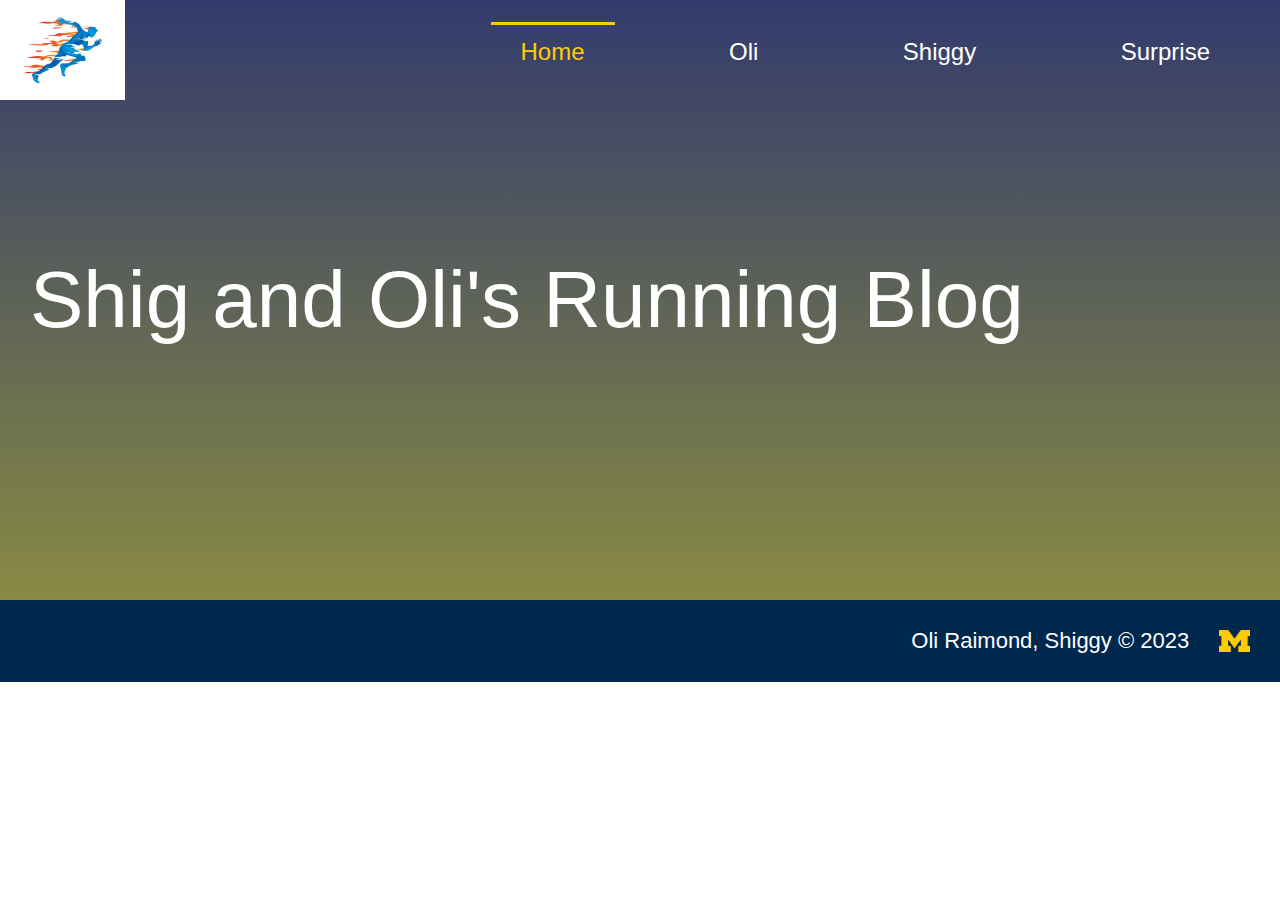
==== index.html @ 6b5b0c2e "added oli's page, styled nav and footer" ====
<!DOCTYPE html>

<html lang="en">

<head>
	<meta charset="UTF-8">
	<meta name="viewport" content="width=device-width, initial-scale=1.0">
	<!-- Link to the favicon image -->
	<link rel="icon" href="images/favicon.ico">
	<!-- Link to the reset file -->
	<link rel="stylesheet" href="css/html5reset.css">
	<!-- Link to the stylesheet -->
	<link rel="stylesheet" href="css/style.css">
	<title>Home</title>
</head>


<body>
	<a class="skip" href="#skip">Skip to Main Content</a>
	<header class="home-head">
		<nav>
			<img src="images/logo.jpeg" id="logo" alt="Logo" height="100px">
			<ul>
				<li class="active"><a href="index.html">Home</a></li>
				<li><a href="oli.html">Oli</a></li>
				<li><a href="#">Shiggy</a></li>
				<li><a href="track.html">Surprise</a></li>
			</ul>
		</nav>
	</header>


	<main>
		<div class="hero" id="hero">
			<h1>Shig and Oli's Running Blog</h1>
		</div>
		<!-- <div>
			<h2>Click a section of track</h2>
		</div>
		<div id="track-grid">
			<a href="#"></a>
			<a href="#"></a>
			<a href="#"></a>
			<a href="#"></a>
			<a></a>
			<a href="#"></a>
			<a href="#"></a>
			<a href="#"></a>
			<a href="#"></a>
		</div> -->
	</main>


	<footer>
		<p>Oli Raimond, Shiggy &copy; 2023</p>
		<img src="/images/Block_M-Hex.png" alt="Block M Michigan Logo">
	</footer>
</body>

</html>
---- css/style.css ----
header,
nav,
main,
footer,
ul {
	/* border: 3px solid red; */
}

body {
	font-family: 'Trebuchet MS', 'Lucida Sans Unicode', 'Lucida Grande', 'Lucida Sans', Arial, sans-serif;
}

.home-head,
.hero {
	height: 600px;
}


nav {
	display: flex;
	justify-content: space-between;
	align-items: center;
}

nav li {
	/* background-color: #ECFF4D; */
	padding: 15px 30px;
	margin: 0px 40px;
	/* border: 1px solid black; */
	display: inline-block;
	font-size: 24px;

}

nav {
	background-color: #00274c;
}

.home-head nav {
	background-color: transparent;
}

nav li a {
	color: white;
	text-decoration: none;
}

nav li a:hover {
	border-bottom: 3px solid #FFCB05;
}

.active {
	border-top: 3px solid #FFCB05;
}

.active a {
	color: #FFCB05;
}

footer {
	background-color: #00274c;
	padding: 30px;
	display: flex;
	justify-content: flex-end;
	gap: 30px;
}

footer p {
	color: white;
	font-size: 22px;
}

footer img {
	height: 22px;
}

#track-grid {
	display: grid;
	grid-template-columns: auto auto auto;
	background-image: url("../images/running-track-top-view-sport-stadium-vector-33171948.jpg");
	background-size: cover;
	height: calc(100vw * 0.69);


}

#track-grid a:not(:nth-child(5)):hover {
	background-color: rgba(255, 230, 0, 0.2);
}

.hero {
	background-color: #00274c;
	background: linear-gradient(135deg, rgba(0, 39, 76, 1) 0%, rgba(0, 39, 76, 0.9) 40%, rgba(0, 39, 76, 1) 80%);
	display: flex;
	flex-wrap: wrap;
	align-items: center;
	justify-content: space-between;
}

#hero {
	position: absolute;
	top: 0;
	left: 0;
	margin: 0;
	width: 100%;
	background: linear-gradient(rgba(0, 10, 72, 0.8), rgba(107, 110, 20, 0.8)), url("../images/hero.JPG");
	background-size: cover;
	background-position: center;
	z-index: -1;
}

h1 {
	margin-left: 30px;
	color: white;
	font-size: 80px;
}

.skip {
	background: white;
	left: 20px;
	padding: 6px;
	position: absolute;
	top: -40px;
	-webkit-transition: top 1s ease-out;
	transition: top 1s ease-out;
	z-index: 1;
}

.skip:focus {
	top: 20px;
	color: black;
	text-decoration-style: solid;
}

*:focus {
	border: 2px solid black;
}

.promo-image {
	height: 100%;
	float: right;
	display: none;
}

.oli-gallery {
	display: grid;
	grid-template-columns: 50% 50%;
}

.oli-gallery img {
	width: 100%;
}

.oli-gallery img:nth-child(3n) {
	grid-column: 1 / -1;
}

@media screen and (min-width: 950px) {
	.oli-gallery {
		grid-template-columns: 25% 25% 25% 25%;
	}

	.oli-gallery img:nth-child(3n) {
		grid-column: inherit;
	}

	.oli-gallery img:first-child,
	.oli-gallery img:nth-child(8) {
		grid-column: span 2;
		grid-row: span 2;
	}

	.oli-gallery img:last-child {
		display: none;
	}

	.promo-image {
		display: block;
	}
}

@media screen and (min-width: 1200px) {
	.oli-gallery {
		grid-template-columns: 20% 20% 20% 20% 20%;
	}

	.oli-gallery img:nth-child(6) {
		grid-column: span 2;
		grid-row: span 2;
	}

	.oli-gallery img:last-child {
		display: block;
	}
}
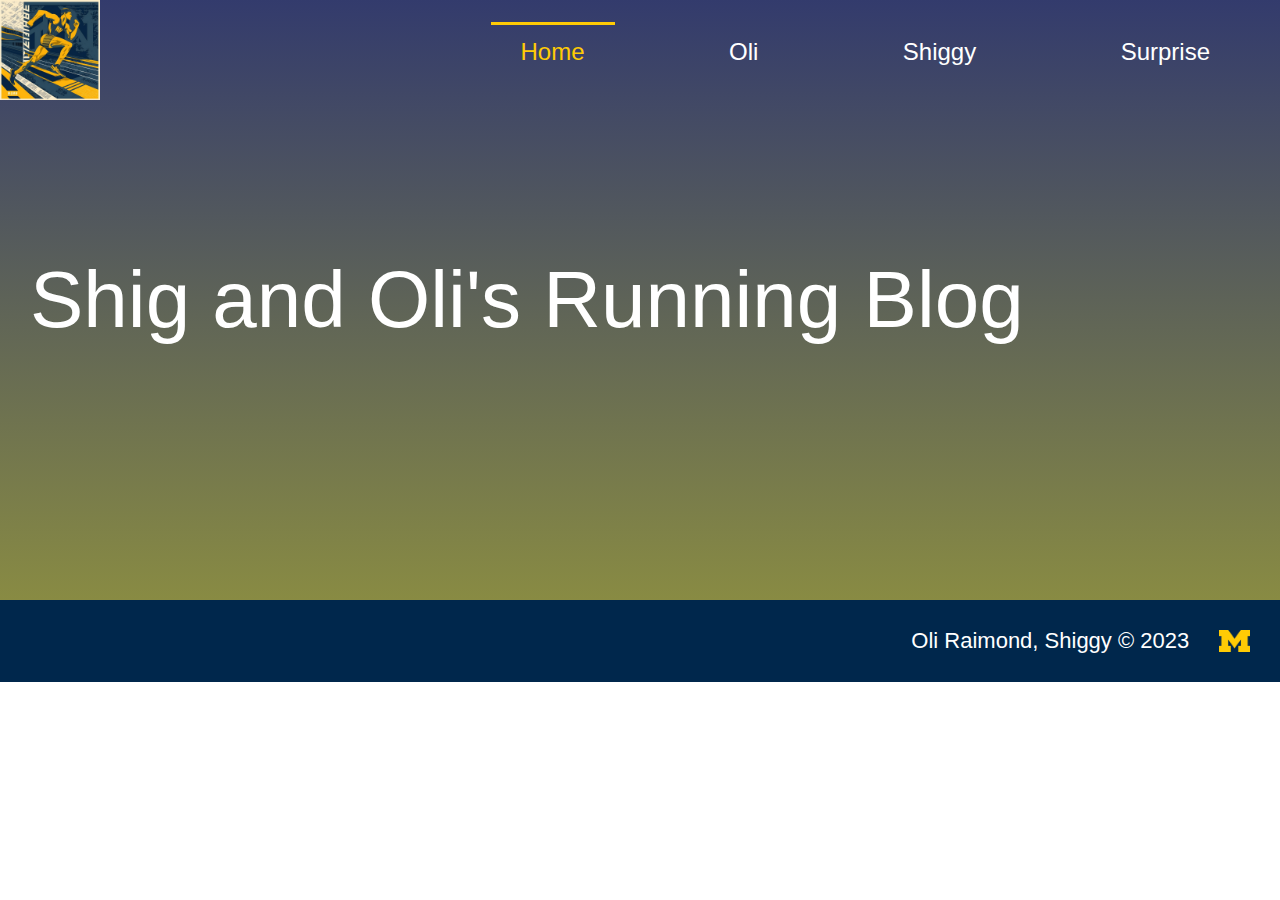
==== commit c5410014: "changed logo" ====
--- a/index.html
+++ b/index.html
@@ -19,7 +19,7 @@
 	<a class="skip" href="#skip">Skip to Main Content</a>
 	<header class="home-head">
 		<nav>
-			<img src="images/logo.jpeg" id="logo" alt="Logo" height="100px">
+			<img src="images/ai-image.png" id="logo" alt="Logo" height="100px">
 			<ul>
 				<li class="active"><a href="index.html">Home</a></li>
 				<li><a href="oli.html">Oli</a></li>
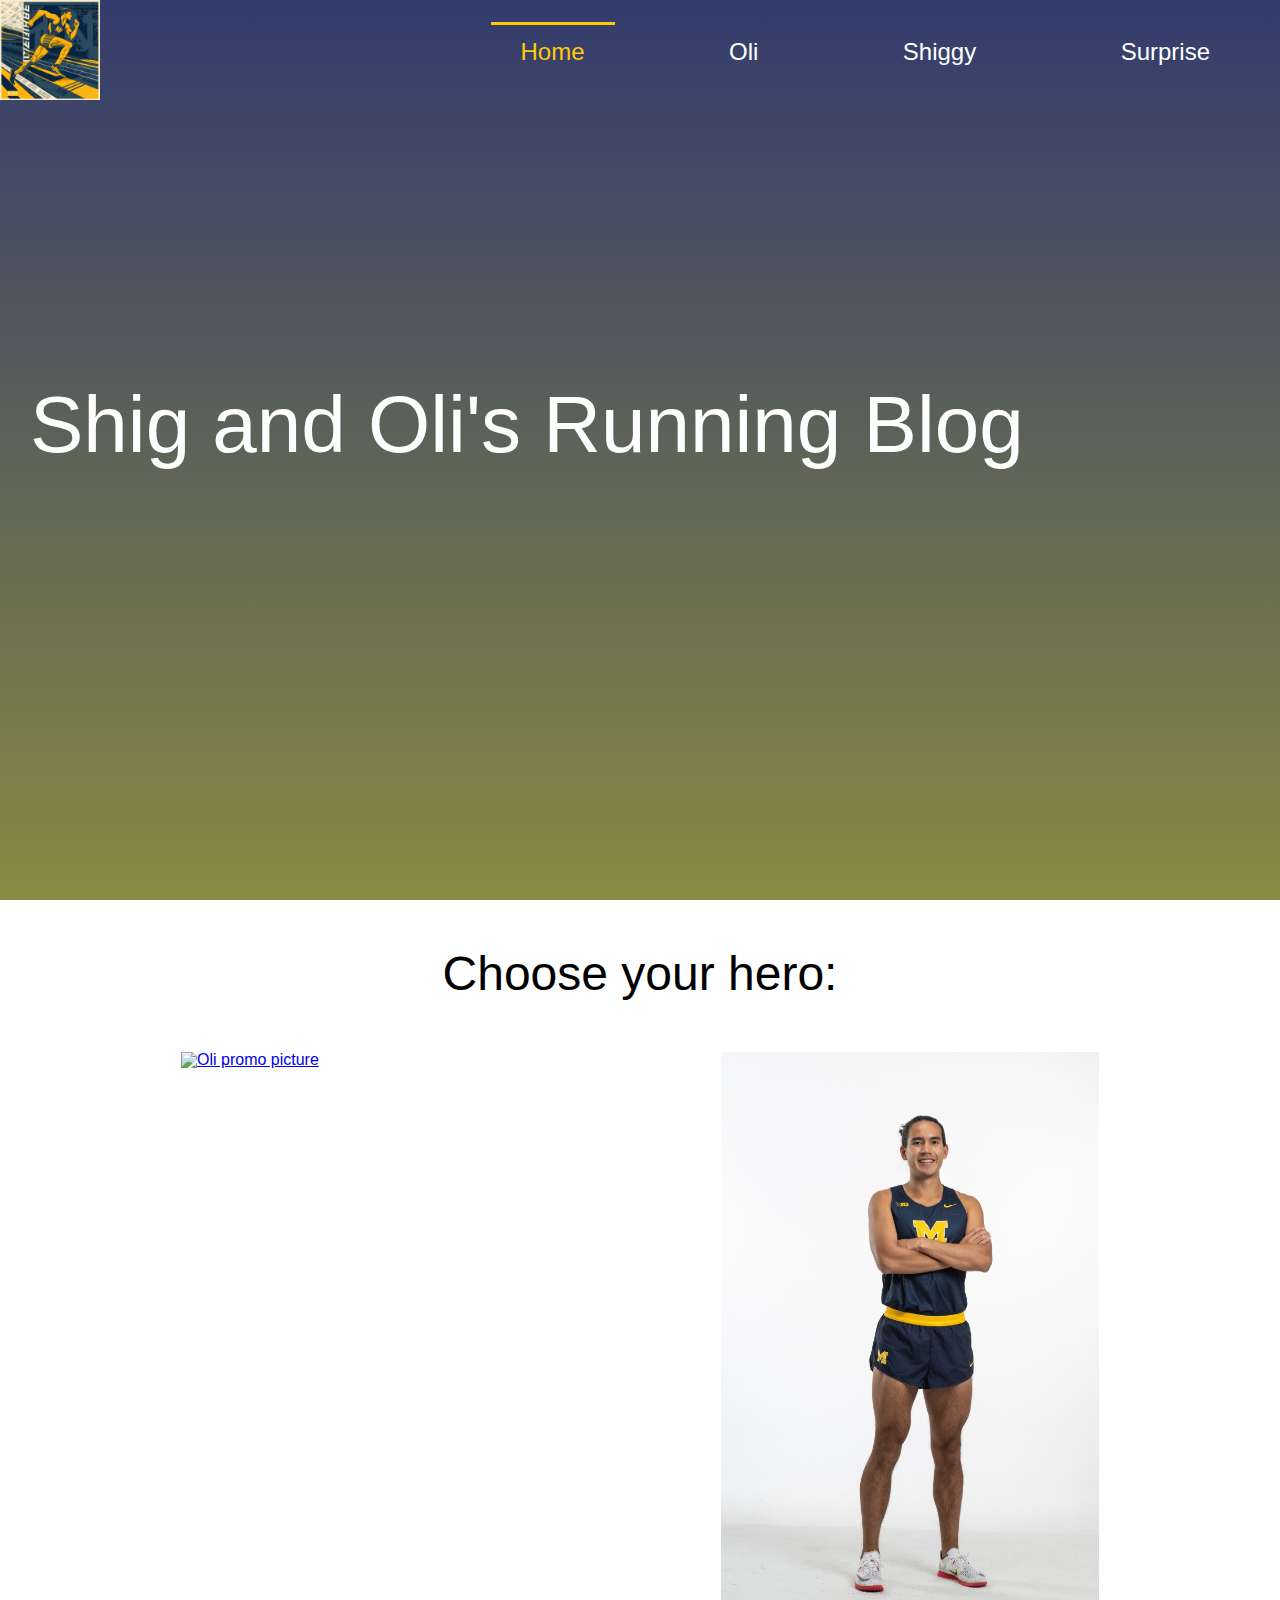
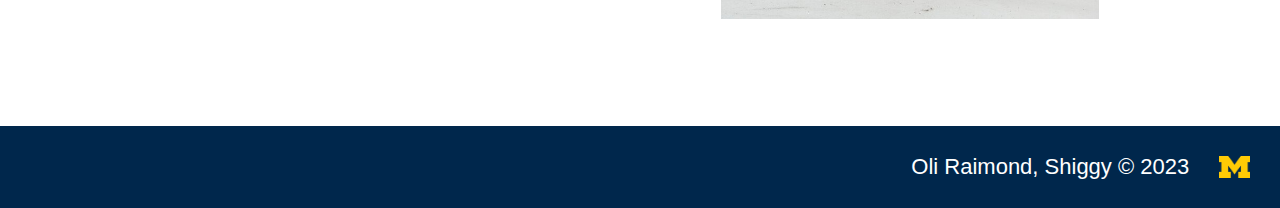
==== commit da8a8eac: "added choose hero" ====
--- a/index.html
+++ b/index.html
@@ -16,14 +16,14 @@
 
 
 <body>
-	<a class="skip" href="#skip">Skip to Main Content</a>
 	<header class="home-head">
+		<a class="skip" href="#skip">Skip to Main Content</a>
 		<nav>
 			<img src="images/ai-image.png" id="logo" alt="Logo" height="100px">
 			<ul>
 				<li class="active"><a href="index.html">Home</a></li>
 				<li><a href="oli.html">Oli</a></li>
-				<li><a href="#">Shiggy</a></li>
+				<li><a href="thomas.html">Shiggy</a></li>
 				<li><a href="track.html">Surprise</a></li>
 			</ul>
 		</nav>
@@ -34,26 +34,19 @@
 		<div class="hero" id="hero">
 			<h1>Shig and Oli's Running Blog</h1>
 		</div>
-		<!-- <div>
-			<h2>Click a section of track</h2>
+		<div class="home-content" id="skip">
+			<h2>Choose your hero:</h2>
+			<div class="two-options">
+				<a href="oli.html"><img src="images/oli/TFMW23_Promos_0285.jpg" alt="Oli promo picture"></a>
+				<a href="thomas.html"><img src="images/thomas/thomas0.jpg" alt="Shiggy promo picture"></a>
+			</div>
 		</div>
-		<div id="track-grid">
-			<a href="#"></a>
-			<a href="#"></a>
-			<a href="#"></a>
-			<a href="#"></a>
-			<a></a>
-			<a href="#"></a>
-			<a href="#"></a>
-			<a href="#"></a>
-			<a href="#"></a>
-		</div> -->
 	</main>
 
 
 	<footer>
 		<p>Oli Raimond, Shiggy &copy; 2023</p>
-		<img src="/images/Block_M-Hex.png" alt="Block M Michigan Logo">
+		<img src="images/Block_M-Hex.png" alt="Block M Michigan Logo">
 	</footer>
 </body>
 
--- a/css/style.css
+++ b/css/style.css
@@ -11,15 +11,21 @@
 }
 
 .home-head,
-.hero {
-	height: 600px;
+#hero {
+	height: 100vh;
 }
 
 
 nav {
 	display: flex;
-	justify-content: space-between;
+	flex-wrap: wrap;
+	justify-content: center;
 	align-items: center;
+	row-gap: 20px;
+}
+
+nav ul {
+	text-align: center;
 }
 
 nav li {
@@ -74,7 +80,7 @@
 	height: 22px;
 }
 
-#track-grid {
+.track-grid {
 	display: grid;
 	grid-template-columns: auto auto auto;
 	background-image: url("../images/running-track-top-view-sport-stadium-vector-33171948.jpg");
@@ -84,7 +90,7 @@
 
 }
 
-#track-grid a:not(:nth-child(5)):hover {
+.track-grid a:not(:nth-child(5)):hover {
 	background-color: rgba(255, 230, 0, 0.2);
 }
 
@@ -95,6 +101,7 @@
 	flex-wrap: wrap;
 	align-items: center;
 	justify-content: space-between;
+	height: 600px;
 }
 
 #hero {
@@ -107,12 +114,14 @@
 	background-size: cover;
 	background-position: center;
 	z-index: -1;
+	align-content: flex-end;
 }
 
 h1 {
 	margin-left: 30px;
 	color: white;
-	font-size: 80px;
+	font-size: 60px;
+	margin-bottom: 50px;
 }
 
 .skip {
@@ -142,20 +151,91 @@
 	display: none;
 }
 
-.oli-gallery {
+.oli-gallery img,
+.thomas-gallery img {
+	width: 100%;
+}
+
+.oli-gallery,
+.thomas-gallery {
 	display: grid;
 	grid-template-columns: 50% 50%;
 }
 
-.oli-gallery img {
-	width: 100%;
-}
-
 .oli-gallery img:nth-child(3n) {
 	grid-column: 1 / -1;
 }
 
+.thomas-gallery img:first-child {
+	grid-row: span 2;
+}
+
+.thomas-gallery img:nth-child(4) {
+	grid-area: 3 / 2;
+	grid-row: span 2;
+}
+
+.thomas-gallery img:nth-child(6) {
+	grid-row: span 2;
+}
+
+.thomas-gallery img:nth-child(9) {
+	grid-area: 3 / 1;
+}
+
+.thomas-gallery img:last-child {
+	display: none;
+}
+
+h2 {
+	font-size: 48px;
+	text-align: center;
+}
+
+.home-content {
+	padding: 50px;
+}
+
+.two-options {
+	padding: 50px;
+	display: flex;
+	justify-content: space-around;
+}
+
+.two-options a {
+	width: 45%;
+	border: solid 4px #FFFFFF;
+}
+
+.two-options a:hover {
+	border-color: #FFCB05;
+}
+
+.two-options img {
+	width: 100%;
+}
+
 @media screen and (min-width: 950px) {
+	h1 {
+		font-size: 80px;
+	}
+
+	.two-options a {
+		width: 35%;
+	}
+
+	#hero {
+		align-content: inherit;
+	}
+
+	nav {
+		justify-content: space-between;
+	}
+
+	.promo-image {
+		display: block;
+	}
+
 	.oli-gallery {
 		grid-template-columns: 25% 25% 25% 25%;
 	}
@@ -174,8 +254,22 @@
 		display: none;
 	}
 
-	.promo-image {
-		display: block;
+	.thomas-gallery {
+		display: grid;
+		grid-template-columns: 1fr 1fr 1fr;
+	}
+
+	.thomas-gallery img:nth-child(6) {
+		grid-area: 3 / 3;
+		grid-row: span 2;
+	}
+
+	.thomas-gallery img:nth-child(7) {
+		grid-area: 3 / 1;
+	}
+
+	.thomas-gallery img:nth-child(9) {
+		grid-area: auto;
 	}
 }
 
@@ -189,7 +283,21 @@
 		grid-row: span 2;
 	}
 
-	.oli-gallery img:last-child {
+	.oli-gallery img:last-child,
+	.thomas-gallery img:last-child {
 		display: block;
 	}
+
+	.thomas-gallery {
+		grid-template-columns: 1fr 1fr 1fr 1fr;
+	}
+
+	.thomas-gallery img:nth-child(3) {
+		grid-row: span 2;
+		grid-column: span 2;
+	}
+
+	.thomas-gallery img:nth-child(7) {
+		grid-area: auto;
+	}
 }